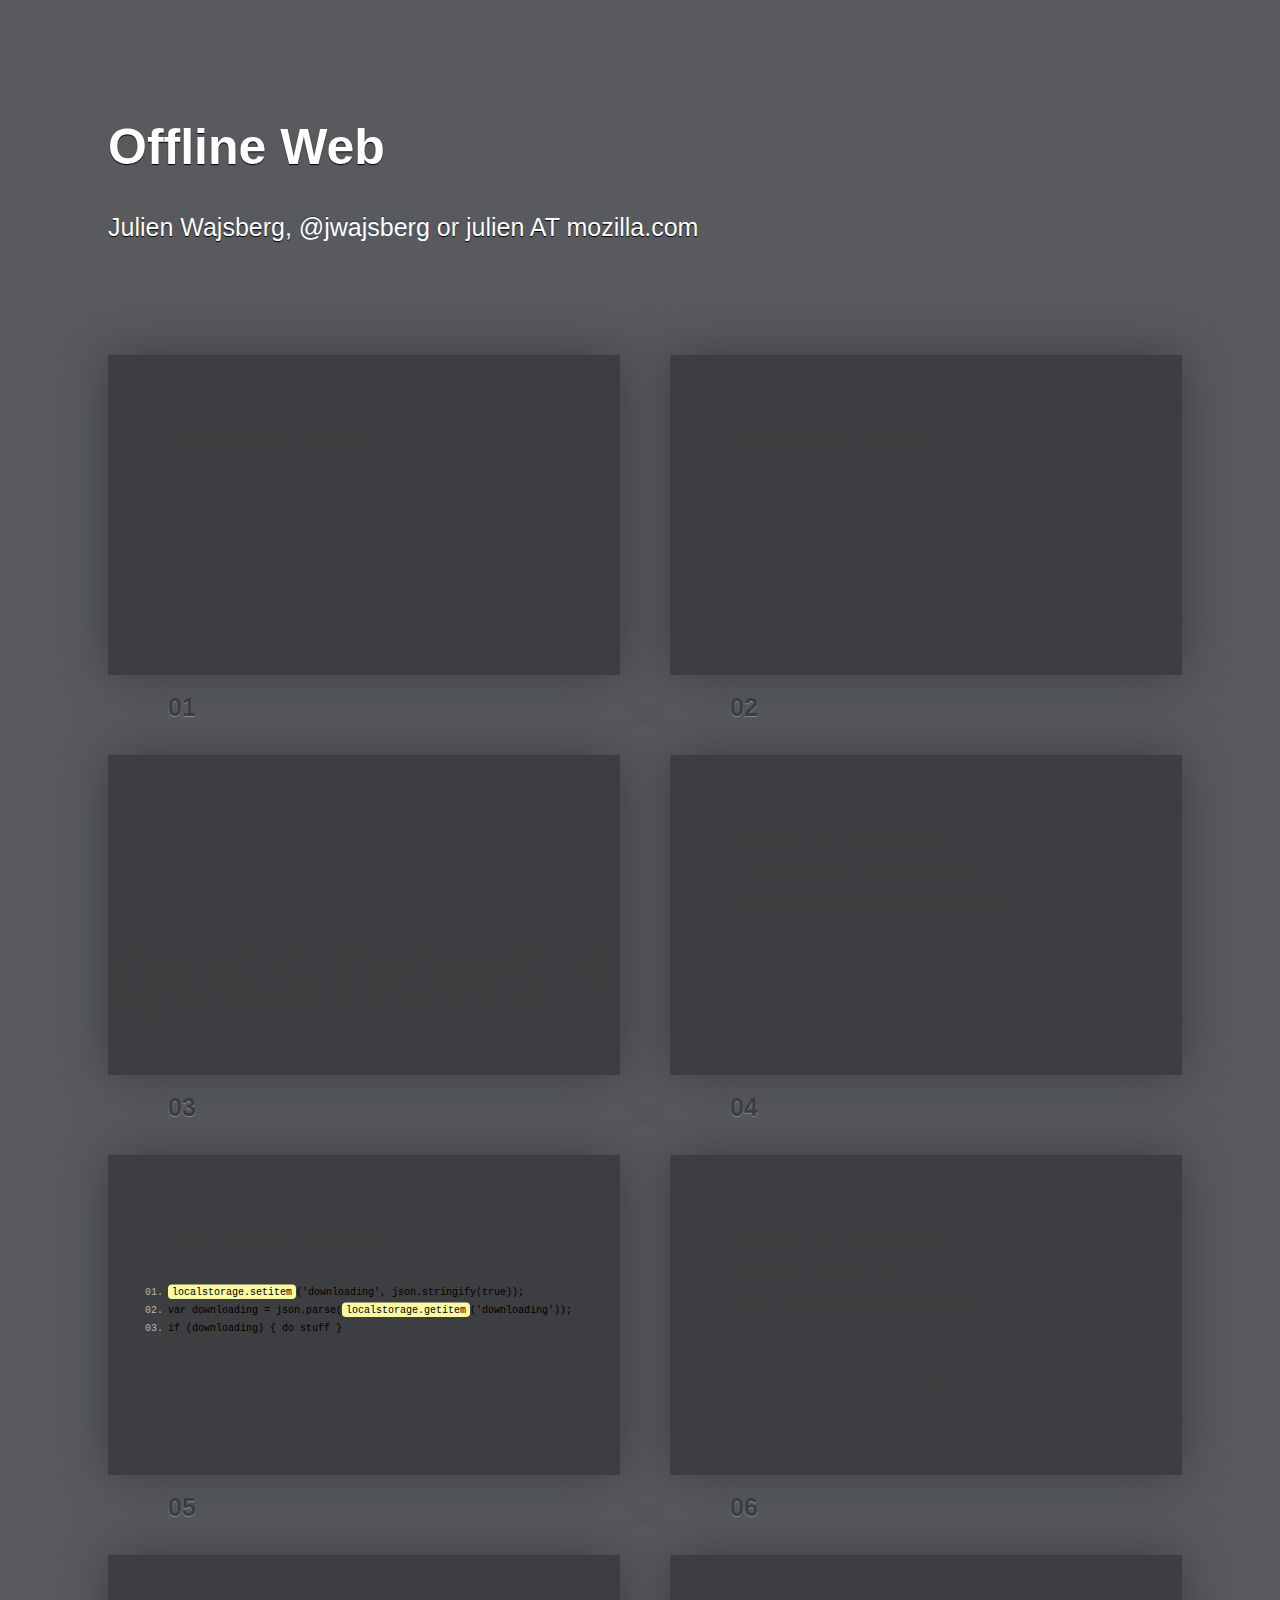
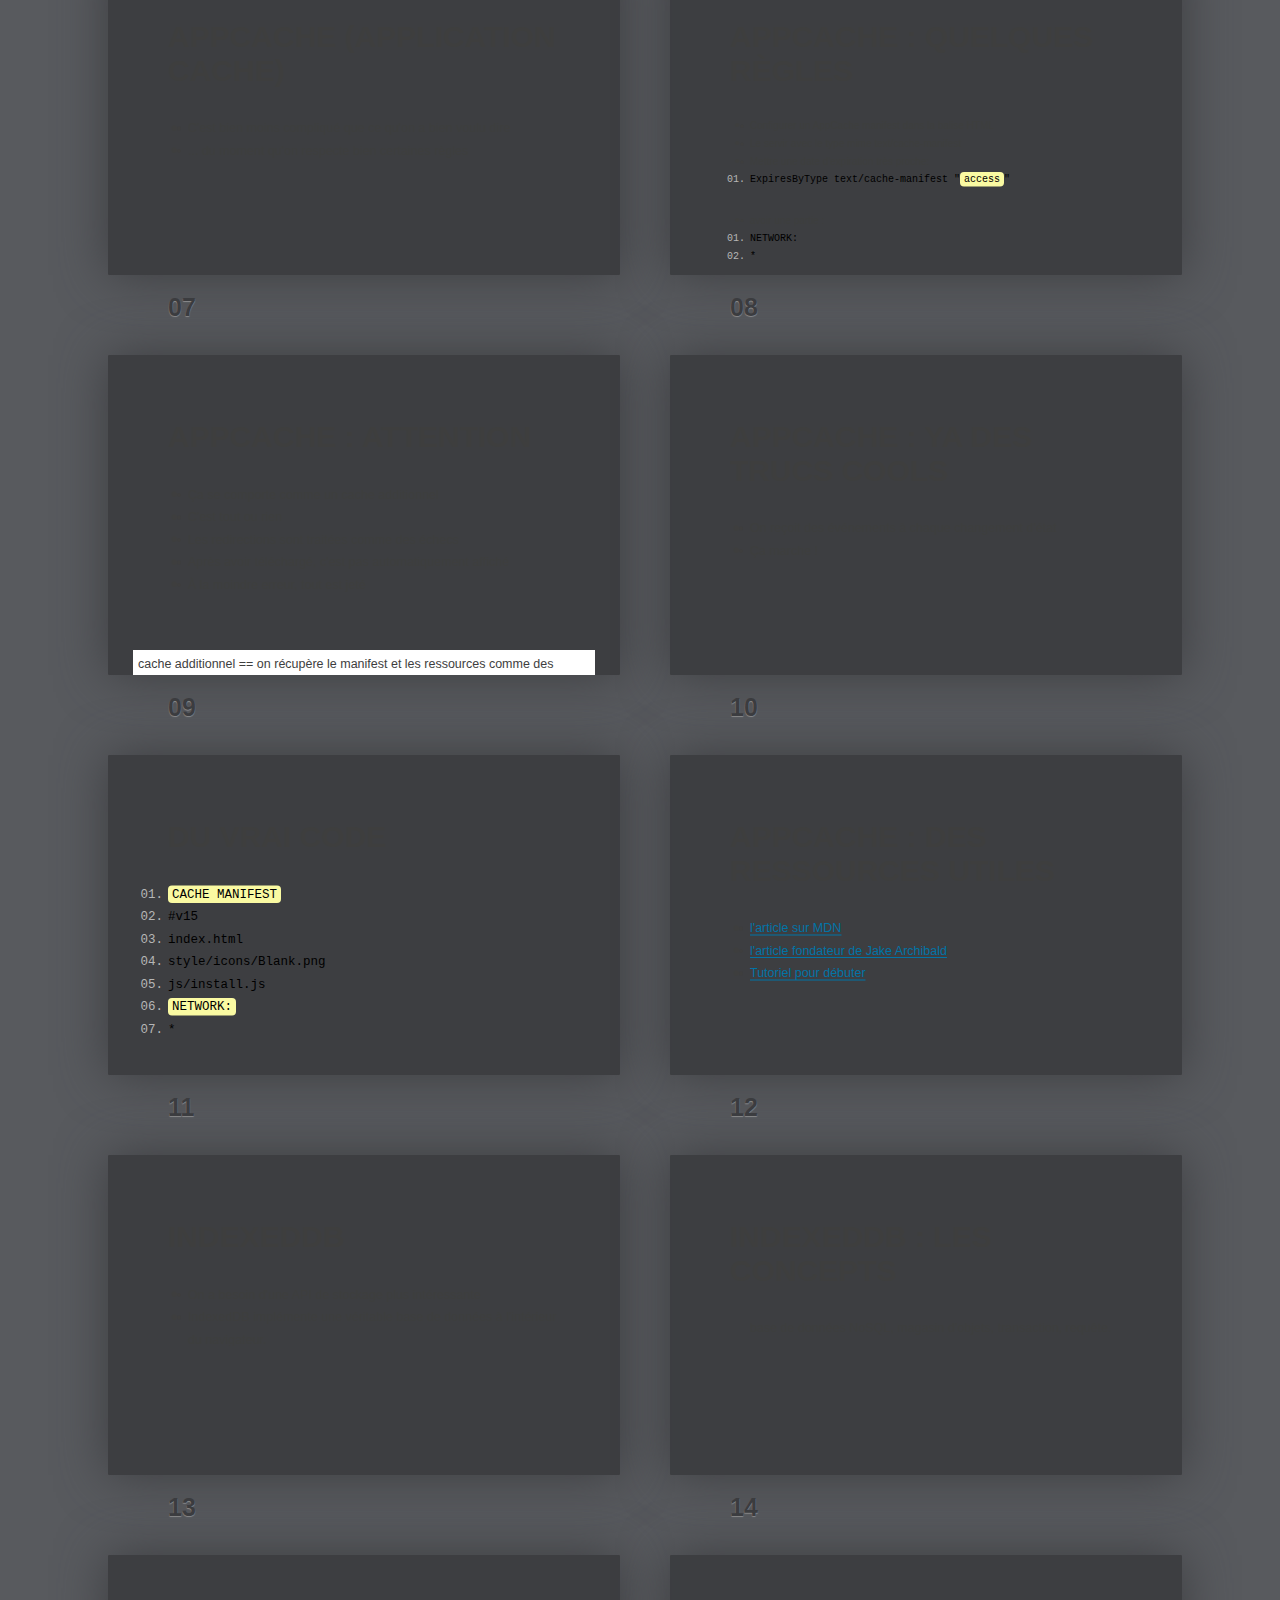
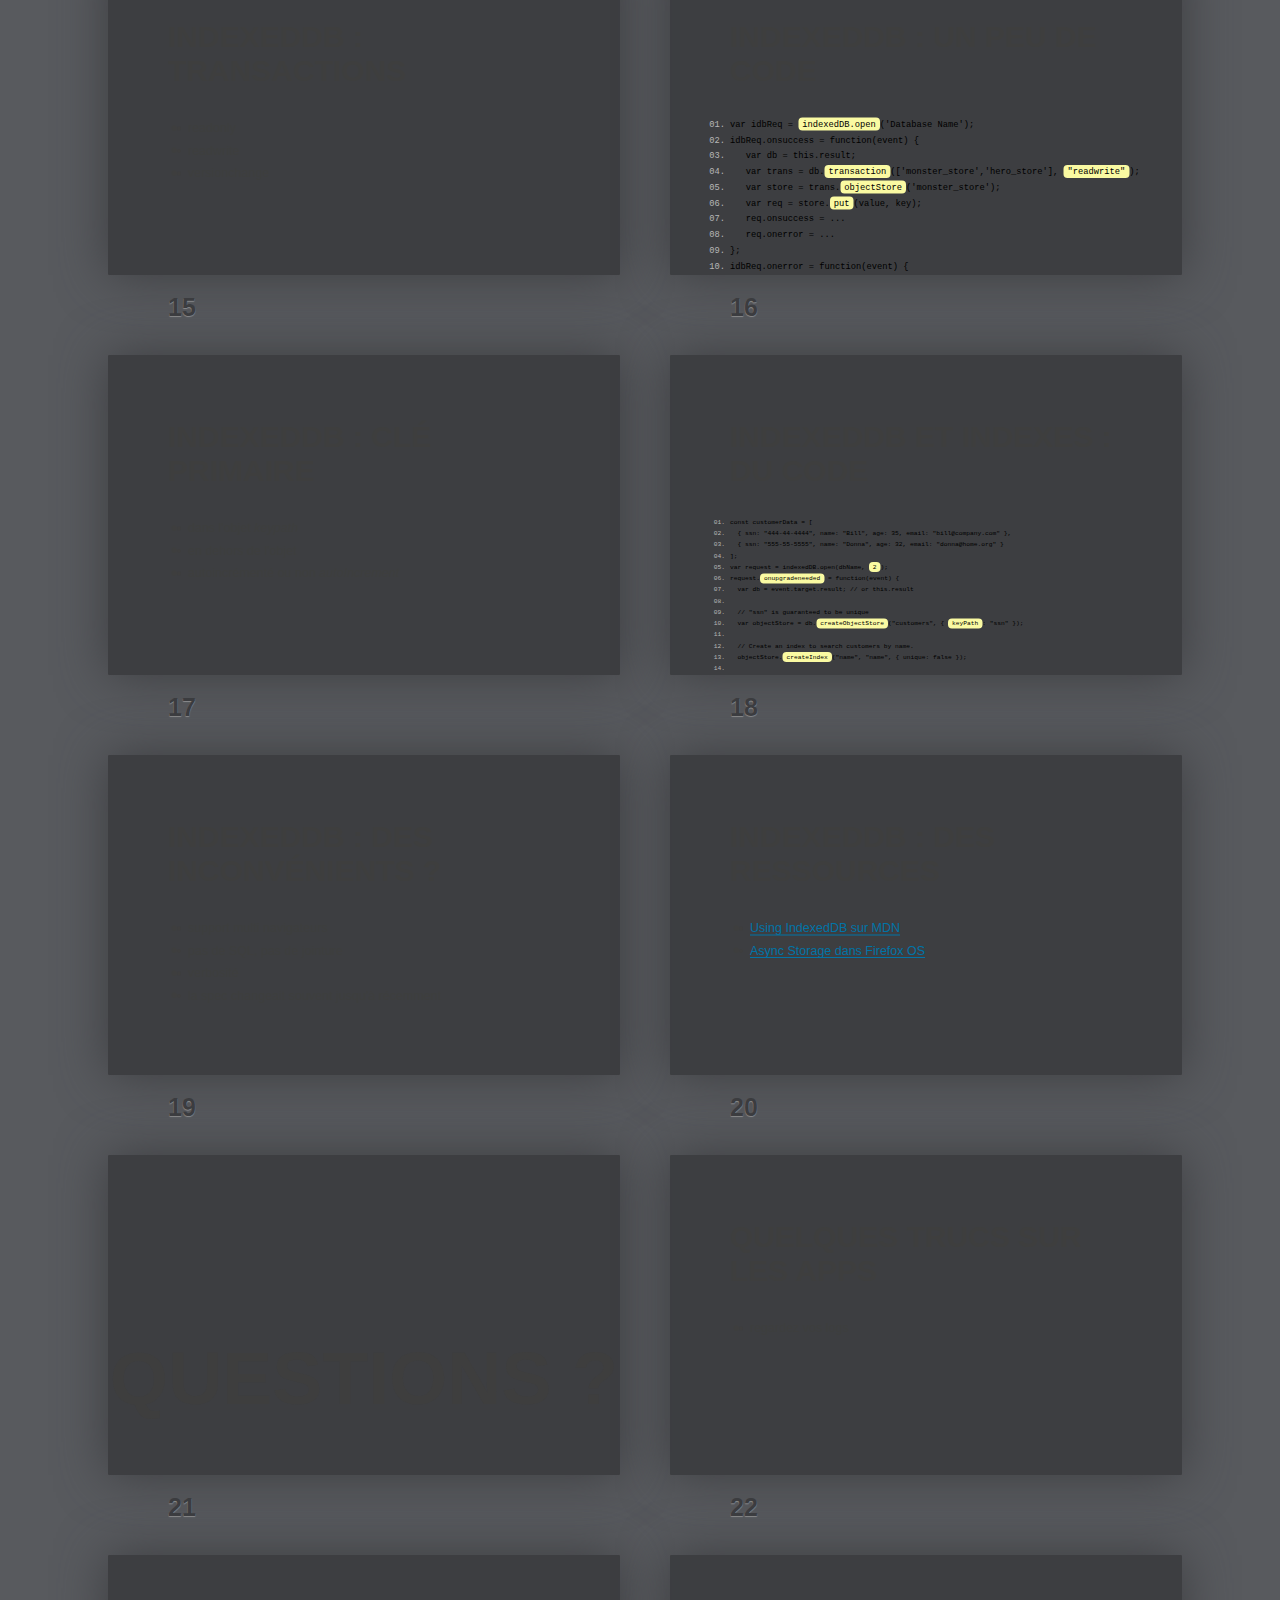
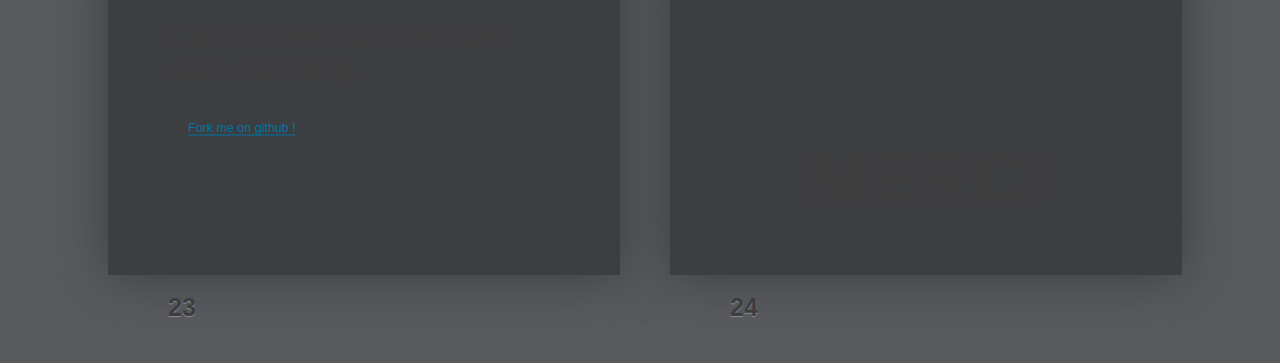
==== index.html @ 34f19400 "on renomme" ====
<!DOCTYPE HTML>
<html lang="en-US" class="fade">
<!-- 
  ^ You can control a few things with the <html> element's classes:

  "fade"      - smooth fade between slides
  "nonumbers" - remove the slide numbering after the progress bar
-->

<head>
  <title>Offline Web</title>
  <!-- 
    ^ Don't forget a good title - they show up as bookmarks and in Google 
  -->
  <meta charset="UTF-8">
  <meta name="viewport" content="width=1274, user-scalable=no">
  <link rel="stylesheet" href="themes/mozilla/styles/style.css">
  <style type="text/css">
    /* Add your own styles here */
  </style>
</head>
<body class="list">

  <header class="caption">
    <h1>Offline Web</h1>
    <p class="footer">Julien Wajsberg, <a
      href="http://twitter.com/jwajsberg">@jwajsberg</a> or julien AT
    mozilla.com</p>
  </header>

<!-- 
  The following is a slide, it needs a class of "slide" and it doesn't 
  hurt to keep the right semantic elements in there, too.
  IMPORTANT: each slide needs its own unique ID - this will become its
  URL and this is how this slide system works!
-->

  <div id="cover" class="slide"><div>
    <section>
      <header>
        <h2>Offline Web</h2>
      </header>
      <small class="byline">
        Julien Wajsberg, Mozilla, Firefox OS App Days, Paris, 26 janvier 2013 
      </small>
    <footer class="notes">
    </footer>
    </section>
  </div></div>


  <div id="s0" class="slide"><div>
    <section>
      <header>
        <h2>Offline Web</h2>
      </header>
      <ul class='inline'>
      <li>Web Storage</li>
      <li>AppCache</li>
      <li>IndexedDB</li>
      </ul> 
      <footer class="notes">
      </footer>
    </section>
  </div></div>
<div id="s0-1" class="slide shout"><div>
  <section>
    <header>
      <h2>Questions ?</h2>
    </header>
    <footer class="notes">
    </footer>
  </section>
</div></div>


  <div id="s1" class="slide"><div>
    <section>
      <header>
        <h2>Web Storage: localStorage, sessionStorage</h2>
      </header>
      <ul>
        <li>permet de stocker des choses dans le navigateur, côté client</li>
        <li>système clé/valeur à base de chaînes de caractères</li>
        <li>localStorage pour conserver sans limite de temps</li>
        <li>sessionStorage pour des données temporaires</li>
        <li>soumis à la limitation de même origine</li>
      </ul> 
      <footer class="notes">
      <p>C'est une W3C candidate recommandation.</p>
      <p>sessionStorage conserve les données tant que la page est "vivante".</p>
      </footer>
    </section>
  </div></div>

  <div id="s2" class="slide"><div>
    <section>
      <header>
        <h2>du vrai code</h2>
      </header>
      <pre class='longlist'>
        <code><mark>localstorage.setitem</mark>('downloading', json.stringify(true));</code>
        <code>var downloading = json.parse(<mark>localstorage.getitem</mark>('downloading'));</code>
        <code>if (downloading) { do stuff }</code>
      </pre>
      <footer class="notes">
      </footer>
    </section>
</div></div>

  <div id="s3" class="slide"><div>
    <section>
      <header>
        <h2>Web Storage: quelques inconvénients</h2>
      </header>
      <ul>
        <li>C'est que clé/valeur</li>
        <li>Chaînes de caractères&nbsp;: on est obligé de sérialiser et
        désérialiser en permanence des objets</li>
        <li>C'est synchrone&nbsp;: peut poser donc des problèmes de perf</li>
      </ul> 
      <footer class="notes">
      </footer>
    </section>
  </div></div>

  <div id="s4" class="slide"><div>
    <section>
      <header>
        <h2>AppCache (Application Cache)</h2>
      </header>
      <ul>
        <li>C'est bien moins compliqué que ce qu'on a bien voulu dire</li>
        <li>... du moment qu'on respecte bien certaines règles</li>
      </ul> 
      <footer class="notes">
      </footer>
    </section>
</div></div>

<div id="s5" class="slide"><div>
  <section>
    <header>
      <h2>AppCache&nbsp;: quelques règles</h2>
    </header>
    <ul class='longlist'>
      <li>Configurer un AppCache manifest dans la balise
      HTML</li>
      <li>Le servir avec le type mime text/cache-manifest</li>
      <li>Mettre une date d'expiration très proche:
      <pre>
      <code>ExpiresByType text/cache-manifest "<mark>access</mark>"</code></pre></li>
      <li>avoir une partie&nbsp;:
      <pre>
      <code>NETWORK:</code>
      <code>*</code></pre></li>
      <li>avoir un commentaire désignant la version</li>
    </ul>
    <footer class="notes">
    <p>Sans ce mime type, il est ignoré</p>
    <p>Date d'expiration == on va pas aller le chercher</p>
    <p>NETWORK * permet de dire "hey mec, j'ai pas spécifié cette page dans mon
    manifest alors tu vas aller me la chercher en ligne"</p>
    <p>incrémenter le commentaire permet de modifier le manifest</p>
    </footer>
  </section>
</div></div>

<div id='s6' class='slide'><div>
    <section>
    <header>
    <h2>AppCache&nbsp;: attention</h2>
    </header>
    <ul>
      <li>Ça se comporte comme un cache additionnel</li>
      <li>C'est tout ou rien</li>
      <li>Les redirections sont traitées comme des échecs</li>
      <li>Après avoir téléchargé, c'est pas automatiquement affiché</li>
      <li>À la moindre erreur, tout est jeté</li>
    </ul>

    <footer class="notes">
      <p>cache additionnel == on récupère le manifest et les ressources comme
      des ressources HTTP
      classiques, avec éventuellement des requêtes conditionnelles (ETag et
      Last-Modified). + un hash pour le manifest</p>
      <p>dès que le manifest est modifié, on va tout récupérer, d'où
      l'importance de la bonne gestion du cache pour les ressources</p>
      <p>redirections: pour traiter les portails captifs; et du coup faut les
      faire en JS ou avec un meta</p>
      <p>Il faut utiliser swapCache quand on reçoit l'événement updateready</p>
    </footer>
    </section>
</div></div>

<div id='s7' class='slide'><div>
    <section>
    <header>
    <h2>AppCache&nbsp;: ya des trucs cools</h2>
    </header>
    <ul>
      <li>On reçoit des événements à chaque changement d'état</li>
      <li>Ça marche&nbsp;!</li>
    </ul>

    <footer class="notes">
    <p>événements: checking, downloading, updateready, progress, error, etc</p>
    </footer>
    </section>
</div></div>

<div id='s7-1' class='slide'><div>
    <section>
      <header>
        <h2>du vrai code</h2>
      </header>
      <pre>
      <code><mark>CACHE MANIFEST</mark></code>
      <code>#v15</code>
      <code>index.html</code>
      <code>style/icons/Blank.png</code>
      <code>js/install.js</code>
      <code><mark>NETWORK:</mark></code>
      <code>*</code>
      </pre>
      <footer class="notes">
      </footer>
    </section>

</div></div>
<div id='s8' class='slide'><div>
    <section>
    <header>
    <h2>AppCache&nbsp;: des ressources utiles</h2>
    </header>
    <ul>
      <li><a
        href='https://developer.mozilla.org/en-US/docs/HTML/Using_the_application_cache'>l'article
        sur MDN
      </a></li>
      <li><a
        href='http://www.alistapart.com/articles/application-cache-is-a-douchebag/'>l'article
        fondateur de Jake Archibald</a></li>
      <li><a
        href='http://www.html5rocks.com/en/tutorials/appcache/beginner/'>Tutoriel
        pour débuter</a></li>
    </ul>

    <footer class="notes">
    </footer>
    </section>
</div></div>

<div id='s9' class='slide'><div>
    <section>
    <header>
    <h2>IndexedDB</h2>
    </header>
    <ul>
      <li>On a besoin d'une API de stockage plus intéressante</li>
      <li>IndexedDB implémente une véritable base de données à l'intérieur du
      navigateur.</li>
    </ul>

    <footer class="notes">
    </footer>
    </section>
</div></div>

<div id='s10' class='slide'><div>
    <section>
    <header>
    <h2>IndexedDB&nbsp;: les concepts</h2>
    </header>
    <ul class='inline'>
      <li>base de données NoSQL, magasin d'objets, transaction, requête</li>
    </ul>

    <footer class="notes">
    <p>concept des versions, asynchronisme</p>
    </footer>
    </section>
</div></div>

<div id='s11' class='slide'><div>
    <section>
    <header>
    <h2>IndexedDB&nbsp;: transactions</h2>
    </header>
    <ul>
      <li>readonly</li>
      <li>readwrite</li>
      <li>versionchange</li>
    </ul>

    <footer class="notes">
    <p>une transaction versionchange est uniquement créée avec
    onupgradeneeded</p>
    </footer>
    </section>
</div></div>
<div id='s12' class='slide'><div>
    <section>
    <header>
    <h2>IndexedDB&nbsp;: un peu de code</h2>
    </header>
    <pre style='font-size: .7em'>
<code>var idbReq = <mark>indexedDB.open</mark>('Database Name');</code>
<code>idbReq.onsuccess = function(event) {</code>
<code>   var db = this.result;</code>
<code>   var trans = db.<mark>transaction</mark>(['monster_store','hero_store'], <mark>"readwrite"</mark>);</code>
<code>   var store = trans.<mark>objectStore</mark>('monster_store');</code>
<code>   var req = store.<mark>put</mark>(value, key);</code>
<code>   req.onsuccess = ...</code>
<code>   req.onerror = ...</code>
<code>};</code>
<code>idbReq.onerror = function(event) {</code>
<code>    ...</code>
<code>};</code>
</pre>
    <footer class="notes">
    </footer>
    </section>
</div></div>
<div id='s12.1' class='slide'><div>
    <section>
    <header>
    <h2>IndexedDB&nbsp;: clé primaire</h2>
    </header>
    <ul>
      <li>dans l'objet <em>keypath</em></li>
      <li>en dehors de l'objet</li>
      <li>autoincrémenté ou non <em>autoIncrement</em></li>
    </ul>

    <footer class="notes">
    </footer>
    </section>
</div></div>
<div id='s12.2' class='slide'><div>
    <section>
    <header>
    <h2>IndexedDB et indexes&nbsp;: du code</h2>
    </header>
    <pre style='font-size: .5em'>
<code>const customerData = [</code>
<code>  { ssn: "444-44-4444", name: "Bill", age: 35, email: "bill@company.com" },</code>
<code>  { ssn: "555-55-5555", name: "Donna", age: 32, email: "donna@home.org" }</code>
<code>];</code>
<code>var request = indexedDB.open(dbName, <mark>2</mark>);</code>
<code>request.<mark>onupgradeneeded</mark> = function(event) {</code>
<code>  var db = event.target.result; // or this.result</code>
<code> </code>
<code>  // "ssn" is guaranteed to be unique</code>
<code>  var objectStore = db.<mark>createObjectStore</mark>("customers", { <mark>keyPath</mark>: "ssn" });</code>
<code> </code>
<code>  // Create an index to search customers by name.</code>
<code>  objectStore.<mark>createIndex</mark>("name", "name", { unique: false });</code>
<code> </code>
<code>  // Create an index to search customers by email. We want to ensure that</code>
<code>  // no two customers have the same email, so use a unique index.</code>
<code>  objectStore.createIndex("email", "email", { unique: true });</code>
<code> </code>
<code>  // Store values in the newly created objectStore.</code>
<code>  customerData.forEach(objectStore.add.bind(objectStore));</code>
<code>};</code>
    </pre>
    <footer class="notes">
<p>la version est un entier</p>
    </footer>
    </section>
</div></div>
<div id='s12.3' class='slide'><div>
    <section>
    <header>
    <h2>IndexedDB&nbsp;: des inconvénients ?</h2>
    </header>
    <ul>
      <li>support multi navigateurs</li>
      <li>pas de SQL, pas de jointure</li>
      <li>verbosité</li>
      <li>la spec changeait souvent jusqu'à récemment</li>
    </ul>

    <footer class="notes">
<p><a href='https://hacks.mozilla.org/2012/07/using-indexeddb-api-today-the-indexeddb-polyfills/'>Un shim existe</a> pour supporter
IndexedDB par dessus WebSQL Database.</p>
<p>pas de  SQL =&gt; pas de SQL injection</p>
<p>pas de jointure =&gt; ok, mais on en a pas besoin tout le temps</p>
    </footer>
    </section>
</div></div>
<div id='s13' class='slide'><div>
    <section>
    <header>
    <h2>IndexedDB&nbsp;: des ressources</h2>
    </header>
    <ul>
      <li><a
        href='https://developer.mozilla.org/en-US/docs/IndexedDB/Using_IndexedDB'>Using
        IndexedDB sur MDN</a></li>
     <li><a href='https://github.com/mozilla-b2g/gaia/blob/master/shared/js/async_storage.js'>Async Storage dans Firefox OS</a></li>
    </ul>

    <footer class="notes">
    </footer>
    </section>
</div></div>

<div id="questions" class="slide shout"><div>
  <section>
    <header>
      <h2>Questions ?</h2>
    </header>
    <footer class="notes">
    </footer>
  </section>
</div></div>
<div id="apps" class="slide"><div>
  <section>
    <header>
      <h2>quelques trucs sur les apps</h2>
      </header>
      <ul>
        <li>regardez vos logs</li>
      </ul>
    <footer class="notes">
    </footer>
  </section>
</div></div>
<div id="lien" class="slide"><div>
  <section>
    <header>
      <h2>Cette présentation sur GitHub</h2>
      </header>
      <ul>
        <li><a href='https://github.com/julienw/offline-web-ffosdays'>Fork me on
          github !</a></li>
      </ul>
    <footer class="notes">
    </footer>
  </section>
</div></div>
<div id="merci" class="slide shout"><div>
  <section>
    <header>
      <h2>Merci</h2>
    </header>
    <footer class="notes">
    </footer>
  </section>
</div></div>



  <div class="progress"><div></div></div>
  <!-- 
    ^ don't like a progress bar? just delete this DIV
  -->
  <script src="scripts/script.js"></script>
  <!-- Copyright © 2010–2012 Vadim Makeev — pepelsbey.net -->
</body>
</html>
---- themes/mozilla/styles/style.css ----
/*
	Mozilla theme for Shower presentation template: http://github.com/pepelsbey/shower
	Copyright © 2010–2011 Vadim Makeev, http://pepelsbey.net/
	Licensed under MIT license: https://github.com/pepelsbey/shower/wiki/License
	Theme by Chris Heilmann http://christianheilmann.com @codepo8
*/

/*@import url(fonts.css);*/
@import url(reset.css);

BODY {
	font:25px/1.8 'OpenSansRegular', sans-serif;
	counter-reset:paging;
	}

body:after {
	position:absolute;
	top:0;
	right:10px;
	width:153px;
	height:41px;
	background:url(../images/tab-2.png);
	content:'';
	}


/* Slide
---------------------------------------- */
.slide:after {
	counter-increment:paging;
	content:counter(paging, decimal-leading-zero);
	}
.slide section {
	padding:80px 120px 0;
	width:784px;
	height:560px;
	background:url(../images/bg-sandstone-2.png);
	color:rgb(62,62,62);
	}

/*
	No numbering in the progress bar:
  add "nonumbers" class to <html>
*/
.nonumbers .full .slide:after{
	content: '';
	}

/*
	Smooth fading in between slides:
	add "fade" class to <html>
*/
.fade .full .slide section {
	-webkit-transition: opacity 1s;
		 -moz-transition: opacity 1s;
	    -ms-transition: opacity 1s;
       -o-transition: opacity 1s;
	        transition: opacity 1s;
  opacity: 0;
}
.fade .full .slide:target section {
	opacity: 1;
}
.fade .full .slide {
	background: url(../images/bg-sandstone-2.png);
}
/*
	Picture frame
*/
.frame {
	display:block;
}
.shadow {
	 box-shadow: 5px 10px 10px rgba(0,0,0,.35);
}
.frame img {

  border: 5px solid #f8f8f8; z-index: 2; display: block;
}
.frame::after {
  content: '';
  display: block;
  position: absolute;
  top: -10px;
  left: 50%;
  margin-left: -10px;
  width: 20px;
  height: 20px;
  -webkit-transform: rotate(45deg);
  -moz-transform: rotate(45deg );
  -ms-transform: rotate(45deg );
  -o-transform: rotate(45deg );
  transform: rotate(45deg);
  border-style: solid;
  border-color: #666;
  border-width: 1px 0 0 1px;
}
.frame::before {
  content: '';
  display: block;
  width: 5px;
  height: 5px;
  background-image:
    -webkit-linear-gradient(top, #f1f1f1 0%, #333 80%, #000 95%);
  background-image:
    -moz-linear-gradient(to bottom, #f1f1f1 0%, #333 80%, #000 95%);
  background-image:
    linear-gradient(to bottom, #f1f1f1 0%, #333 80%, #000 95%);
  border-radius: 50%;
  border: 1px solid #666;
  position: absolute;
  top: -15px;
  left: 50%;
  margin-left: -3px;
}



/* Header */
.slide header {
	margin:0 0 58px;
	color:rgb(62,62,62);
	text-transform: uppercase;
	font:lighter 40px/1.13 'OpenSansLight', sans-serif;
	}

/* Elements */
.slide p {
	margin:0 0 45px;
	}
.slide p.note {
	color:#888;
	}
.slide a {
	border-bottom:0.1em solid;
	color:#0174A7;
	text-decoration:none;
	}
.slide a[target=_blank] {
	margin-right:22px;
	}
.slide a[target=_blank]:after {
	position:absolute;
	margin-left:7px;
	font-family:'Target Blank';
	content:'\005E';
	}
.slide b,
.slide strong {
	font-weight:bold;
	}
.slide i,
.slide em {
	font-style:italic;
	}
.slide kbd,
.slide code {
	padding:3px 8px;
	-webkit-border-radius:8px;
	-moz-border-radius:8px;
	border-radius:8px;
	background:#FAFAA2;
	color:#000;
	-webkit-tab-size:4;
	-moz-tab-size:4;
	-o-tab-size:4;
	tab-size:4;
	font-family:'monaco', 'courier', monospace;
	}

/* Quote */
.slide blockquote {
	font-style:italic;
	font-size: 40px;
	}
.slide blockquote:before {
	position:absolute;
	margin:-15px 0 0 -80px;
	color:#666;
	font:200px/1 'Open Sans', sans-serif;
	content:'\201C'; /* ldquo */
	}
blockquote .quotesource {
	font-size: 20px;
	text-align: right;
}

/* Lists */
.slide ol,
.slide ul {
	margin:0 0 45px;
	counter-reset:list;
	}
	.slide ul ul,
	.slide ol ul,
	.slide ol ol,
	.slide ul ol {
		margin:0 0 0 38px;
		}
	.slide ol > li:before,
	.slide ul > li:before {
		position:absolute;
		margin-left:-120px;
		width:100px;
		color:rgb(62,62,62);
		text-align:right;
		}
	.slide ul > li:before {
		content:'\2022'; /* bull */
		line-height:1.1;
		font-size:40px;
		}
	.slide ol > li:before {
		counter-increment:list;
		content:counter(list)'.';
		}
  /* Inner navigation */
  .inner li {
    opacity: 0.05;
    -webkit-transition: opacity 1s;
	     -moz-transition: opacity 1s;
	       -o-transition: opacity 1s;
            transition: opacity 1s;
	  }
  .inner .active {
    opacity: 1;
  }

/* Code */
.slide pre {
	margin:0 0 45px;
	counter-reset:code;
	white-space:normal;
	}
	.slide pre code {
		display:block;
		padding:0;
		background:none;
		white-space:pre;
		}
	.slide pre code:before {
		position:absolute;
		margin:0 0 0 -120px;
		width:110px;
		color:rgb(182, 182, 182);
		text-align:right;
		counter-increment:code;
		content:counter(code, decimal-leading-zero)'.';
		}
	.slide pre mark {
		padding:3px 8px;
		-webkit-border-radius:8px;
		-moz-border-radius:8px;
		border-radius:8px;
		background:#FAFAA2;
		color:#000;
		font-style:normal;
		}
	.slide pre .important {
		background:#C00;
		color:#FFF;
		font-weight:normal;
		}
	.slide pre .comment {
		padding:0;
		background:none;
		color:#888;
		}

/* Cover */
.slide.cover section {
	background:#000;
	overflow:hidden;
	}
	.slide.cover section:before {
		display:none;
	}
	.slide.cover .byline {
		color: #fff;
		text-align: right;
		position: absolute;
		bottom: 10px;
		right: 10px;
	}
.slide.cover img,
.slide.cover svg,
.slide.cover video,
.slide.cover object {
	position:absolute;
	top:0;
	left:50%;
	z-index:-1;
	height:100%;
	-webkit-transform:translateX(-50%);
	-moz-transform:translateX(-50%);
	-ms-transform:translateX(-50%);
	-o-transform:translateX(-50%);
	transform:translateX(-50%);
	}
.slide.cover.w img,
.slide.cover.w svg,
.slide.cover.w video,
.slide.cover.w object {
	top:50%;
	left:0;
	width:100%;
	height:auto;
	-webkit-transform:translateY(-50%);
	-moz-transform:translateY(-50%);
	-ms-transform:translateY(-50%);
	-o-transform:translateY(-50%);
	transform:translateY(-50%);
	}

/* Shout */
.slide.shout section:before {
	display:none;
	}
.slide.shout h2 {
	position:absolute;
	top:50%;
	left:0;
	width:100%;
	text-align:center;
	line-height:1;
	font-size:150px;
	-webkit-transform:translateY(-50%);
	-moz-transform:translateY(-50%);
	-ms-transform:translateY(-50%);
	-o-transform:translateY(-50%);
	transform:translateY(-50%);
	}
	.slide.shout h2 a[target=_blank] {
		margin:0;
		}
		.slide.shout h2 a[target=_blank]:after {
			content:'';
			}

/* Middle */
.middle {
	position:absolute;
	top:50%;
	left:50%;
	-webkit-transform:translate(-50%, -50%);
	-moz-transform:translate(-50%, -50%);
	-ms-transform:translate(-50%, -50%);
	-o-transform:translate(-50%, -50%);
	transform:translate(-50%, -50%);
	}


/* List
---------------------------------------- */
.list {
	float:left;
	padding:80px 0 80px 100px;
	background:#585A5E url(../images/bg-darkgrey-2.png) fixed;
	}

/* Caption */
.list .caption {
	color:#fff;
	text-shadow:0 1px 1px #000;
	}
	.list .caption h1 {
		font:bold 50px/1 'OpenSansRegular', sans-serif;
		}
	.list .caption a {
		color:#fff;
		text-shadow:0 -1px 1px #1F3F60;
		text-decoration:none;
		}
	.list .caption a:hover {
		color:#5ca4ed;
		}

/* Slide */
.list .slide {
	position:relative;
	float:left;
	margin:0 50px 0 0;
	padding:80px 0 0;
	}
	.list .slide:after {
		position:absolute;
		bottom:-45px;
		left:60px;
		color:#3C3D40;
		text-shadow:0 1px 1px #8D8E90;
		line-height:1;
		font-weight:bold;
		font-size:25px;
		}
	.list .slide:target:after {
		text-shadow:0 -1px 1px #1F3F60;
		color:#fff;
		}
	.list .slide > div {
		position:relative;
		overflow:hidden;
		width:512px;
		height:320px;
		box-shadow:0 0 50px #3C3D40;
		border-radius:1px;
		background:rgba(0, 0, 0, 0.3);
		}
	.list .slide > div:hover {
		box-shadow:
			0 0 0 10px rgba(60, 61, 64, 0.6),
			0 0 50px #3C3D40;
		}
	.list .slide:target > div {
		box-shadow:
			0 0 0 10px rgba(240,240,240, 1),
			0 0 50px #3C3D40;
		}
	.list .slide section {
		-webkit-transform-origin:0 0;
		-webkit-transform:scale(0.5);
		-moz-transform-origin:0 0;
		-moz-transform:scale(0.5);
		-ms-transform-origin:0 0;
		-ms-transform:scale(0.5);
		-o-transform-origin:0 0;
		-o-transform:scale(0.5);
		transform-origin:0 0;
		transform:scale(0.5);
		}
		.list .slide section:after {
			position:absolute;
			top:0;
			right:0;
			bottom:0;
			left:0;
			content:'';
			}

/* Small */
@media all and (max-width:1274px) {
	.list .slide:after {
		left:30px;
		}
	.list .slide > div {
		width:256px;
		height:160px;
		}
	.list .slide section {
		-webkit-transform:scale(0.25);
		-moz-transform:scale(0.25);
		-ms-transform:scale(0.25);
		-o-transform:scale(0.25);
		transform:scale(0.25);
		}
	}

/* Full
---------------------------------------- */
.full {
	position:absolute;
	top:50%;
	left:50%;
	overflow:hidden;
	margin:-320px 0 0 -512px;
	width:1024px;
	height:640px;
	background:#000;
	}
	.full .caption {
		display:none;
		}
	.full .slide {
		position:absolute;
		visibility:hidden;
		}
		.full .slide:target {
			visibility:visible;
			}
		.full .slide:after {
			position:absolute;
			bottom:20px;
			right:90px;
			font-size: 16px;
			color:rgba(62,62,62,0.6);
			line-height:1;
			}
		.full .slide section {
			-webkit-transform:scale(1);
			-moz-transform:scale(1);
			-ms-transform:scale(1);
			-o-transform:scale(1);
			transform:scale(1);
			padding: 40px 120px;
			}
		.full .slide.cover {
			z-index:1;
			}
			.full .slide.cover:after,
			.full .slide.shout:after {
				content:'';
				}

/* Progress */
.full .progress {
	position:absolute;
	right:118px;
	bottom:20px;
	left:118px;
	border-radius:2px;
	border:2px solid rgba(62,62,62, 0.3);
	}
	.full .progress DIV {
		width:0;
		height:10px;
		border-radius:2px;
		background:rgba(62, 62, 62, 0.2);
		-webkit-transition:width 0.2s linear;
		-moz-transition:width 0.2s linear;
		-ms-transition:width 0.2s linear;
		-o-transition:width 0.2s linear;
		transition:width 0.2s linear;
		}
.full .progress-off {
	z-index:1;
	}

/* special content styles */
.byline{
	position: absolute;
	font-size: 15px;
	text-align: right;
	bottom: 70px;
	right: 125px;
	}
.right {
	float: right;
	position: relative;
	}
.left {
	float: left;
	position: relative;
	padding-right: 80px;
	}
.credits {
	font-size: 12px;
	position: absolute;
	bottom: 40px;
	left: 120px;
	}
.demourl {
	font-size: 18px;
	position: absolute;
	bottom: 40px;
	width: 800px;
	text-align: center;
	}
.demourl a {
	color:inherit;
	}
.cover h2, .cover a {
	color:#fff;
	background: rgba(0,0,0,0.6);
	padding: 5px 10px;
	border-bottom: none;
	text-decoration: none;
	}
.longlist {
	font-size: 20px;
	}
.slide ul.longlist  li:before {
	content:'\2022'; /* bull */
	line-height:1.1;
	font-size:30px;
	}

ul.oneline li {
	display: inline;
	padding-right: 1em;
	}
ul.oneline li::before, ul.inner li::before {
	content: '';
}
ul.inline li {
	display: inline;
	padding-right: 0.2em;
	}
ul.inline li::before {
	content: '';
	}
ul.inline li::after {
	content: ', ';
	}
ul.inline li:last-child::after {
	content: '.';
	}

/* Notes */
.full .notes {
	display:none;
	}
.list .notes {
	background: #fff;
	padding: 5px 10px;
	z-index: 10;
	display: block;
	position: absolute;
	bottom: -500px;
	left: 50px;
	right: 50px;
	-webkit-transition: bottom .5s;
	-moz-transition: bottom .5s;
	-ms-transition: bottom .5s;
	-o-transition: bottom .5s;
	transition: bottom .5s;
}
.list .slide:hover .notes {
	bottom: 15px;
}

/* 	Animations */

.full .slide:target .swing {
  -moz-animation: swing linear 2s infinite;
  -moz-transform-origin: 0 -55%;
  -webkit-animation: swing ease-in-out 2s infinite;
  -webkit-transform-origin: 0 -55%;
  -o-animation: swing ease-in-out 2s infinite;
  -o-transform-origin: 0 -55%;
  animation: swing ease-in-out 2s infinite;
  transform-origin: 0 -55%;
}
@-moz-keyframes swing {
  0%   { -moz-transform: rotate3d(0deg,0,0) translate3d(-50%, -50%, 0); }
  25%  { -moz-transform: rotate(3deg) translate(-50%, -50%); }
  50%  { -moz-transform: rotate(0deg) translate(-50%, -50%); }
  75%  { -moz-transform: rotate(-3deg) translate(-50%, -50%); }
  100% { -moz-transform: rotate(0deg) translate(-50%, -50%); }
}
@-webkit-keyframes swing {
  0%   {-webkit-transform: rotate(-3deg) translate(-50%, -50%); }
  50%  {-webkit-transform: rotate(3deg) translate(-50%, -50%); }
  100% {-webkit-transform: rotate(-3deg) translate(-50%, -50%); }
}

@-o-keyframes swing {
  0%   { -o-transform: rotate(-3deg) translate(-50%, -50%); }
  50%  { -o-transform: rotate(3deg) translate(-50%, -50%); }
  100% { -o-transform: rotate(-3deg) translate(-50%, -50%); }
}
@keyframes swing {
  0%   { transform: rotate(-3deg) translate(-50%, -50%); }
  50%  { transform: rotate(3deg) translate(-50%, -50%); }
  100% { transform: rotate(-3deg) translate(-50%, -50%); }
}
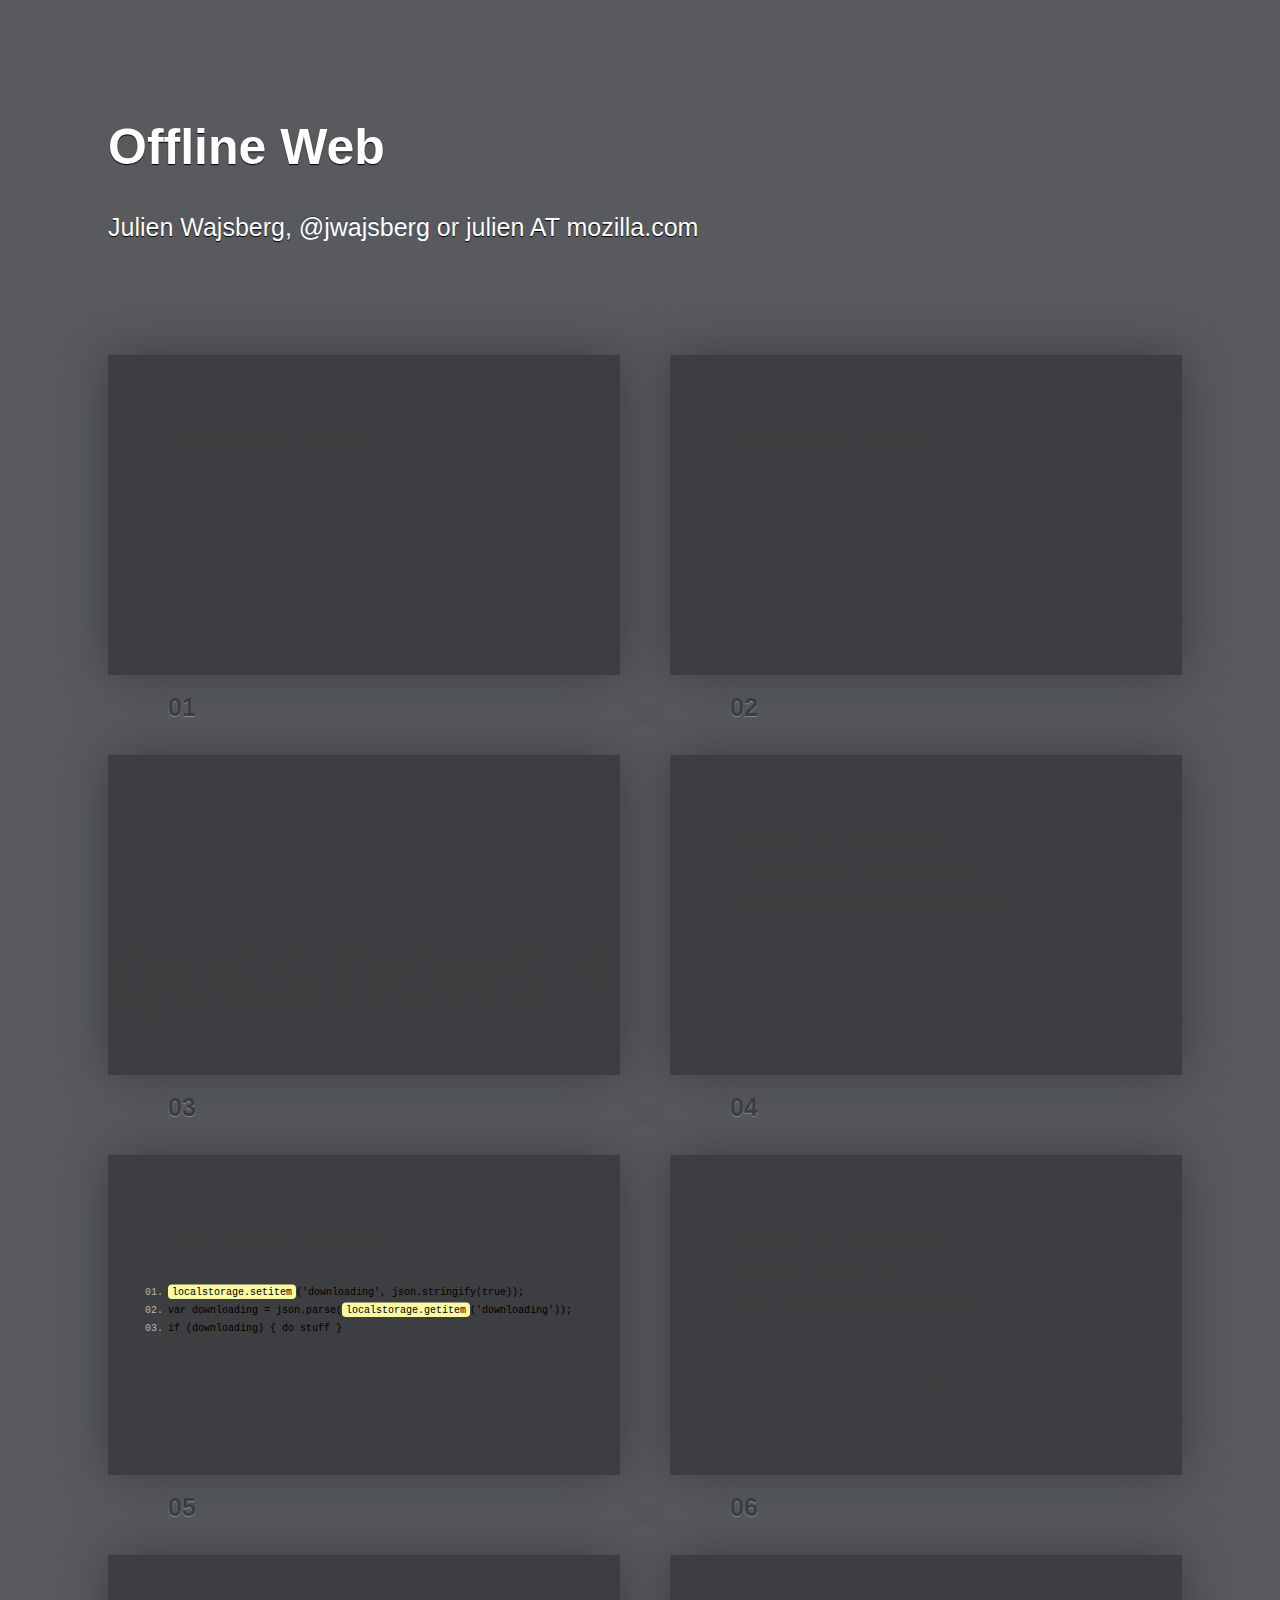
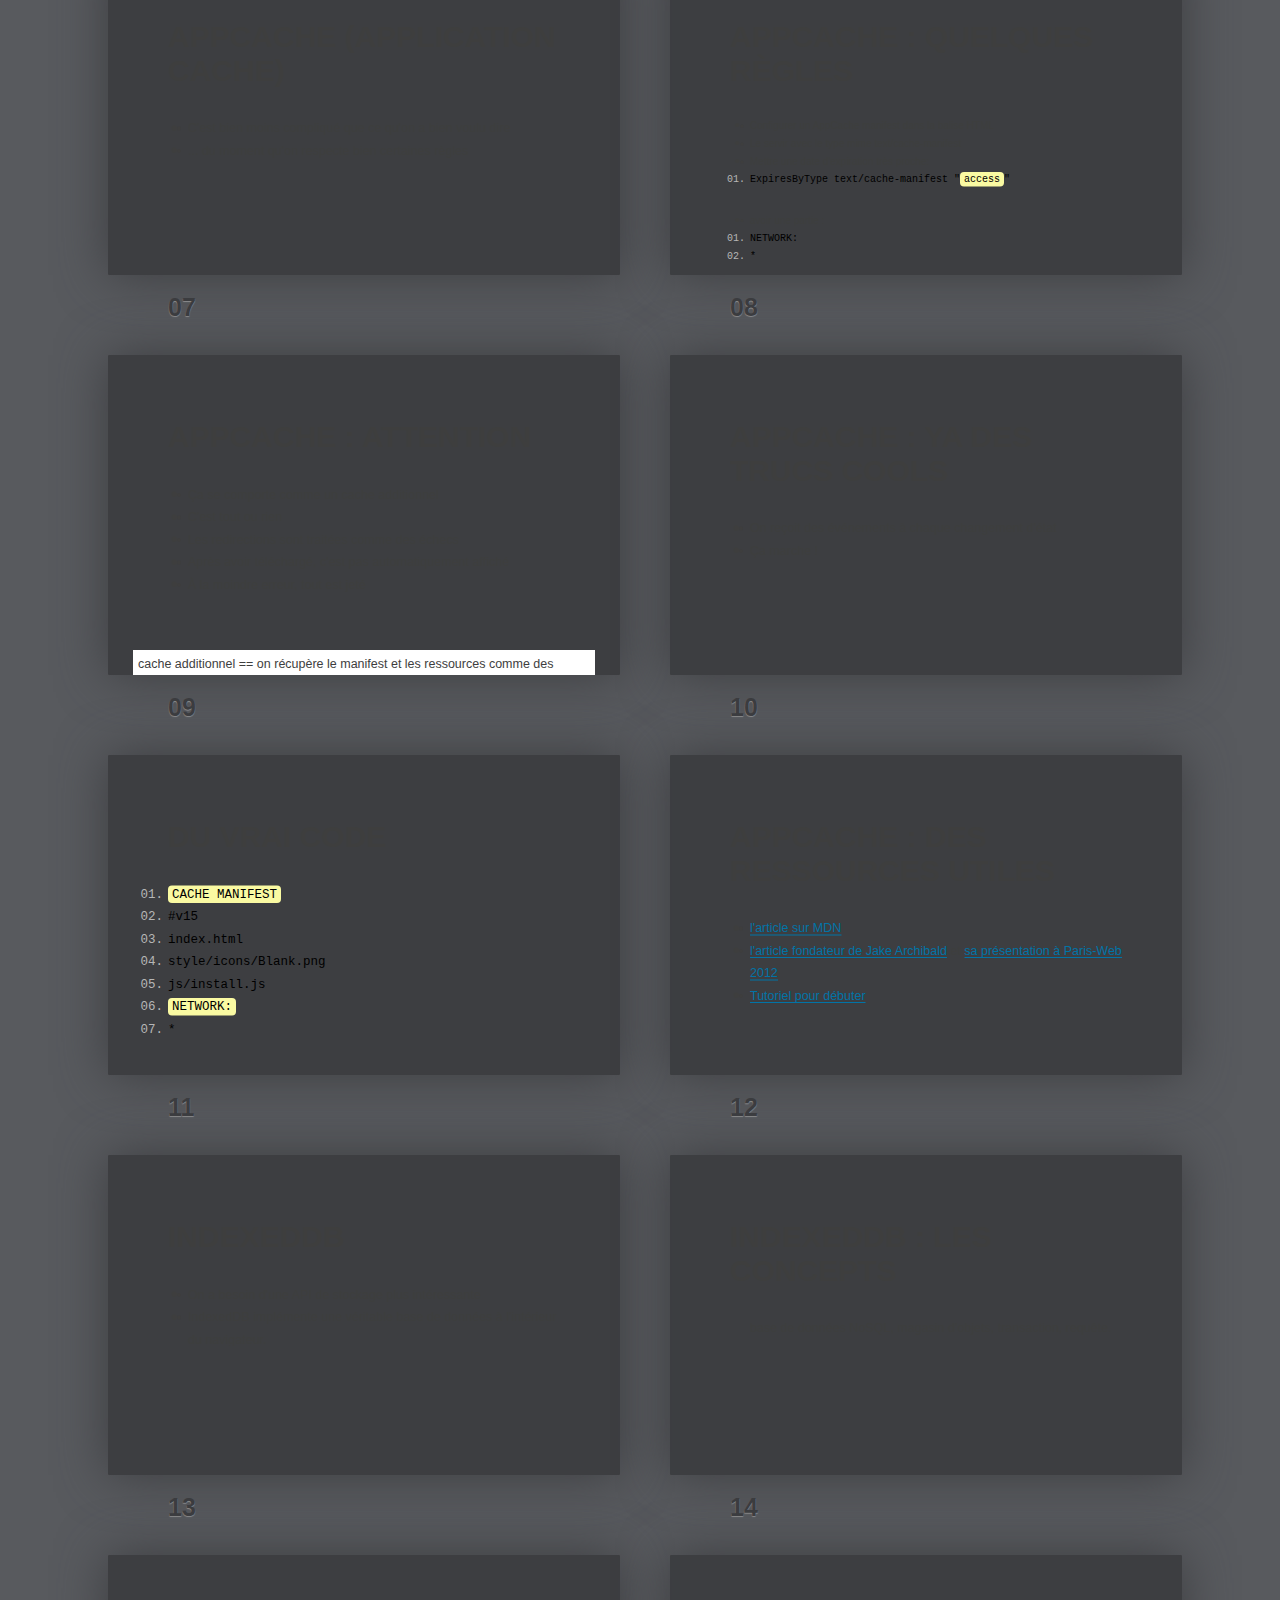
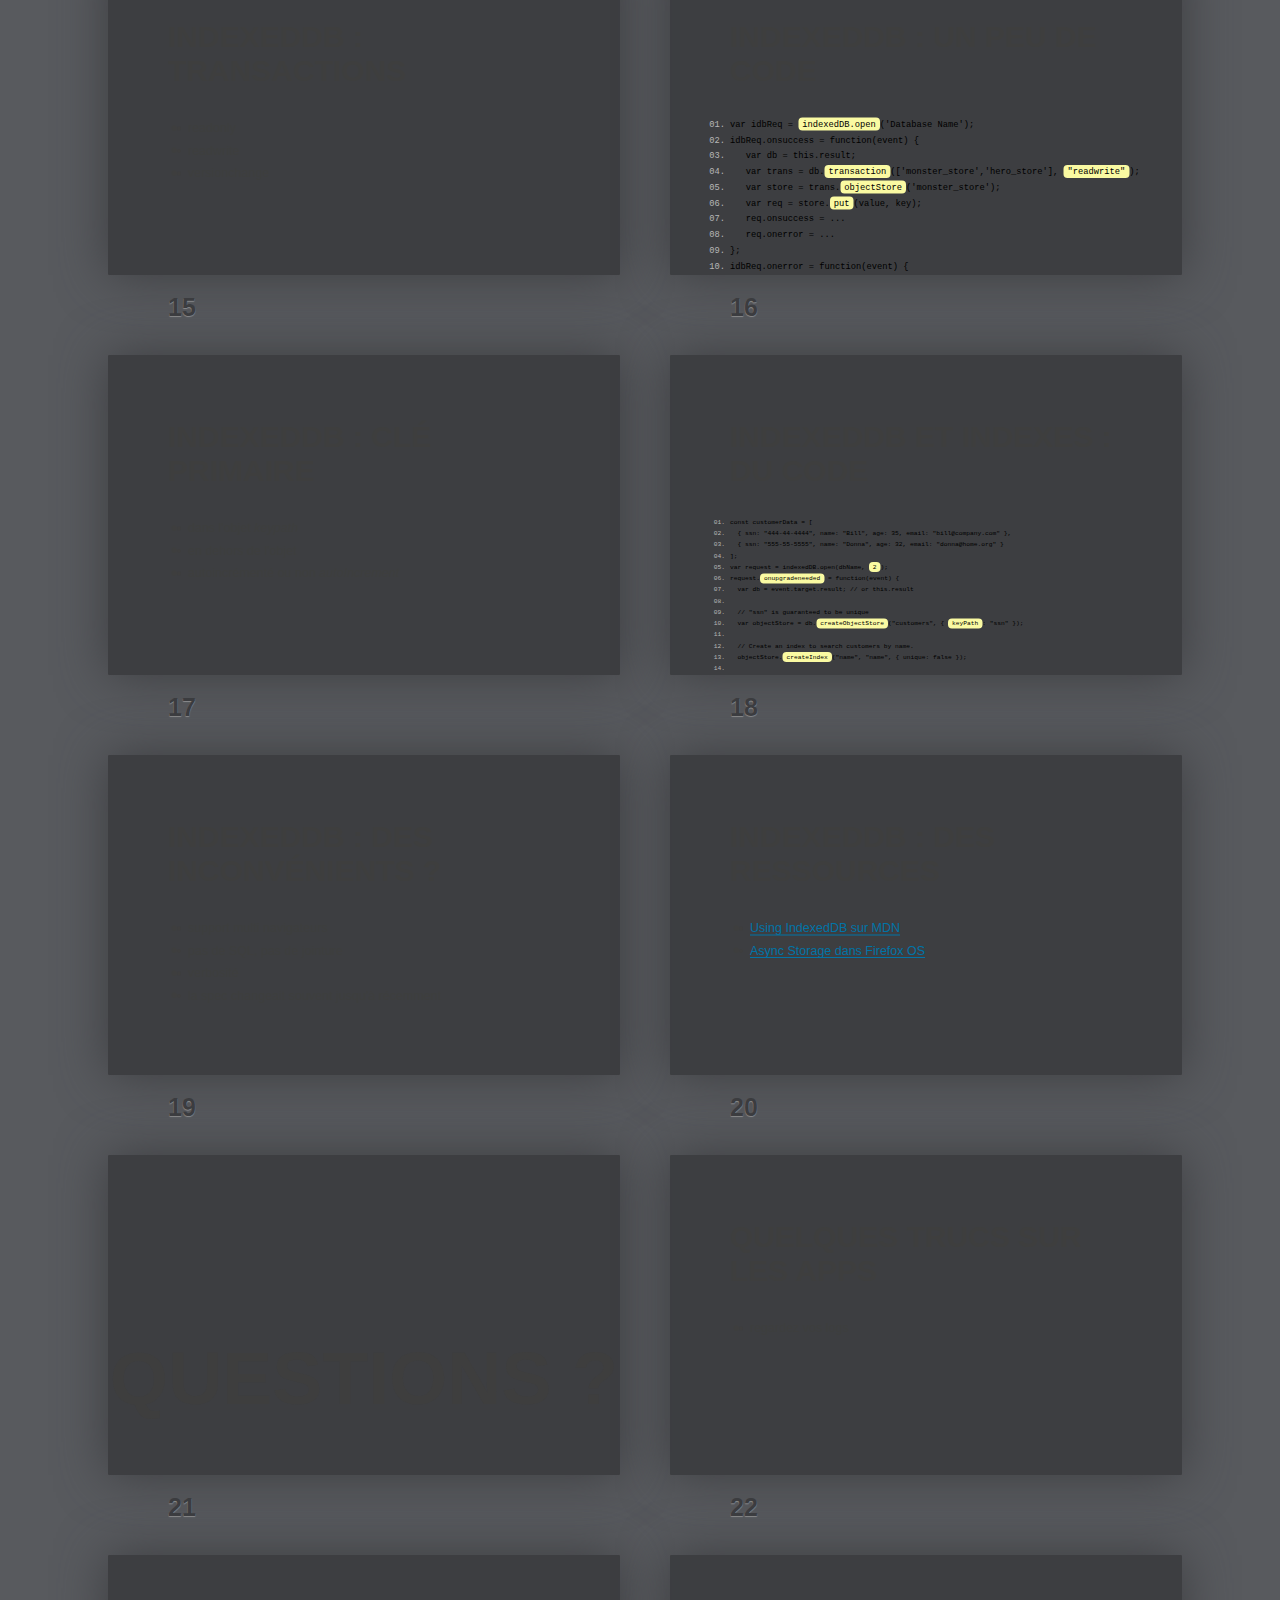
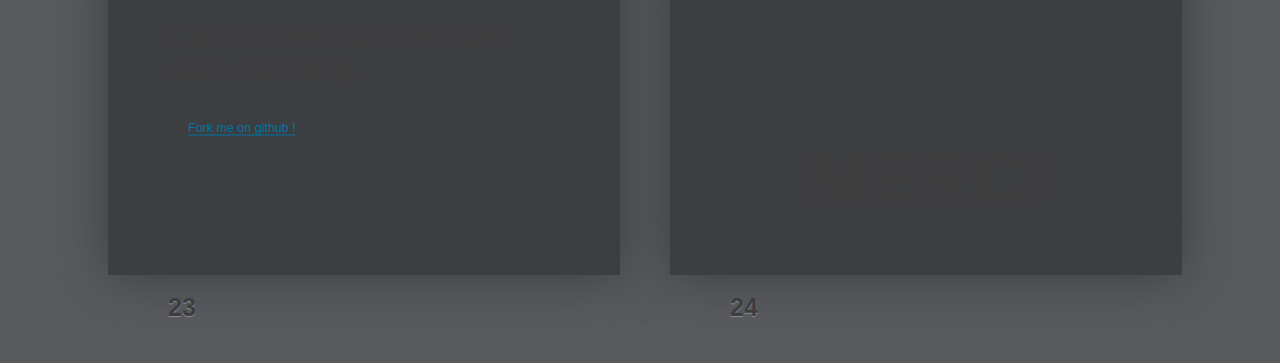
==== commit 4a18503e: "ajout de la video de jake archibald à PW2012" ====
--- a/index.html
+++ b/index.html
@@ -240,7 +240,9 @@
       </a></li>
       <li><a
         href='http://www.alistapart.com/articles/application-cache-is-a-douchebag/'>l'article
-        fondateur de Jake Archibald</a></li>
+        fondateur de Jake Archibald</a> et <a
+        href='http://www.dailymotion.com/video/xwsc3y_application-cache-by-jake-archibald_tech'>sa
+        présentation à Paris-Web 2012</a></li>
       <li><a
         href='http://www.html5rocks.com/en/tutorials/appcache/beginner/'>Tutoriel
         pour débuter</a></li>
@@ -322,7 +324,7 @@
     </footer>
     </section>
 </div></div>
-<div id='s12.1' class='slide'><div>
+<div id='s12-1' class='slide'><div>
     <section>
     <header>
     <h2>IndexedDB&nbsp;: clé primaire</h2>
@@ -337,7 +339,7 @@
     </footer>
     </section>
 </div></div>
-<div id='s12.2' class='slide'><div>
+<div id='s12-2' class='slide'><div>
     <section>
     <header>
     <h2>IndexedDB et indexes&nbsp;: du code</h2>
@@ -370,7 +372,7 @@
     </footer>
     </section>
 </div></div>
-<div id='s12.3' class='slide'><div>
+<div id='s12-3' class='slide'><div>
     <section>
     <header>
     <h2>IndexedDB&nbsp;: des inconvénients ?</h2>
